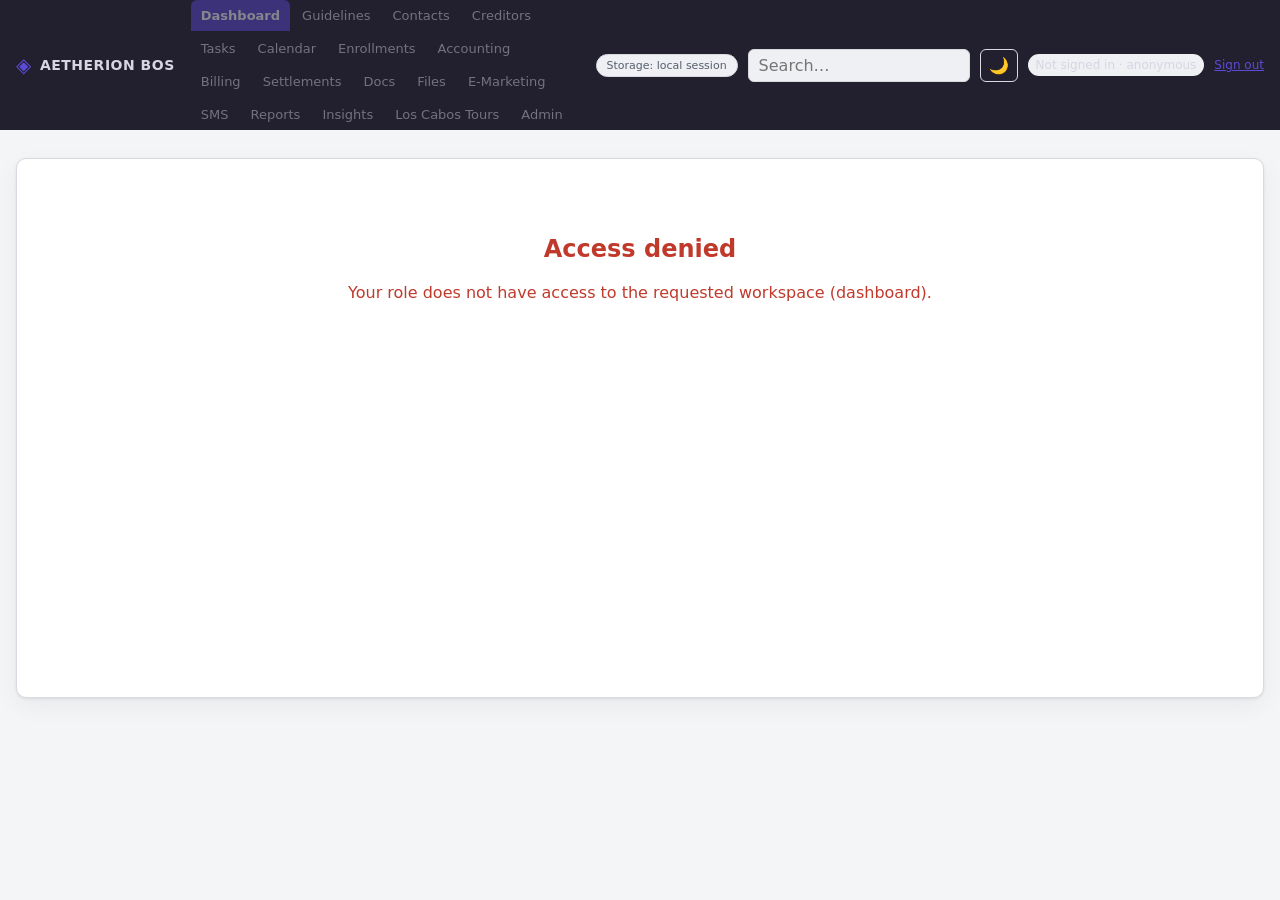
==== app.html @ 68b3d529 "feat: BOS app shell on app.html — module tabs shown per user grants, nav built from granted modules" ====
<!DOCTYPE html>
<html lang="en">
<head>
<meta charset="UTF-8">
<meta name="viewport" content="width=device-width, initial-scale=1.0">
<title>Aetherion BOS — Business Operating System</title>
<link rel="stylesheet" href="css/theme.css">
<link rel="stylesheet" href="css/app.css">
</head>
<body class="theme-light">
  <header id="bos-header">
    <div class="bos-brand">
      <span class="bos-logo">◈</span>
      <span class="bos-name">AETHERION BOS</span>
    </div>
    <nav id="main-nav" role="navigation" aria-label="Main BOS modules"></nav>
    <div class="bos-tools">
      <button id="storage-badge" type="button" class="storage-badge" onclick="bosOpenStorageModal()" title="Storage status — click to configure Google Apps Script storage">Storage: local session</button>
      <input id="global-search" type="search" placeholder="Search…" aria-label="Global search">
      <button id="theme-toggle" type="button" title="Toggle dark mode" aria-label="Toggle dark mode">🌙</button>
      <div class="bos-user" id="user-badge" title="Signed-in user">…</div>
      <button id="logout-btn" type="button" class="link-btn" onclick="bosLogout()" title="Sign out">Sign out</button>
    </div>
  </header>

  <main id="workspace">
    <div id="breadcrumb" class="breadcrumb" aria-label="Navigation path"></div>
    <section id="module-host" class="module-host" aria-live="polite"></section>
  </main>

  <script src="js/modules/registry.js"></script>
  <script src="js/modules/auth.js"></script>
  <script src="js/modules/permissions.js"></script>
  <script src="js/data/store.js"></script>
  <script src="js/data/persistence.js"></script>
  <script src="js/nav/router.js"></script>
  <script src="js/nav/shell.js"></script>
  <script src="js/app.js"></script>
</body>
</html>
---- css/theme.css ----
/* ============================================================
   Aetherion BOS — Theme tokens (light & dark)
   Dark mode is a first-class theme. All components use these
   CSS custom properties; no component hard-codes colors.
   ============================================================ */

:root, body.theme-light {
  --bg: #f4f5f7;
  --surface: #ffffff;
  --surface-2: #eef0f3;
  --border: #d7dae0;
  --text: #1f2430;
  --text-2: #565e6d;
  --accent: #5b4bd6;
  --accent-2: #8f0094;
  --accent-text: #ffffff;
  --nav-bg: #221f2e;
  --nav-text: #d8d5e3;
  --nav-active: #5b4bd6;
  --ok: #1e8e5a;
  --warn: #b7791f;
  --danger: #c0392b;
  --shadow: 0 1px 3px rgba(15, 18, 25, .08), 0 8px 24px rgba(15, 18, 25, .05);
}

body.theme-dark {
  --bg: #14161d;
  --surface: #1d202a;
  --surface-2: #262a36;
  --border: #333846;
  --text: #e8eaf0;
  --text-2: #a6adbb;
  --accent: #7c6ef2;
  --accent-2: #b44ab8;
  --accent-text: #ffffff;
  --nav-bg: #101219;
  --nav-text: #c4c8d4;
  --nav-active: #7c6ef2;
  --ok: #2eb872;
  --warn: #e0a83c;
  --danger: #e05545;
  --shadow: 0 1px 3px rgba(0, 0, 0, .4), 0 8px 24px rgba(0, 0, 0, .25);
}

* { box-sizing: border-box; }

body {
  margin: 0;
  font-family: system-ui, -apple-system, "Segoe UI", Roboto, Helvetica, Arial, sans-serif;
  background: var(--bg);
  color: var(--text);
  transition: background .2s ease, color .2s ease;
}

button, input, select {
  font: inherit;
  color: inherit;
}
---- css/app.css ----
/* ============================================================
   Aetherion BOS — Component styles
   ============================================================ */

/* ---- Top bar ---- */
#bos-header {
  display: flex;
  align-items: center;
  gap: 16px;
  padding: 0 16px;
  background: var(--nav-bg);
  color: var(--nav-text);
  min-height: 56px;
  flex-wrap: wrap;
  position: sticky;
  top: 0;
  z-index: 20;
}

.bos-brand { display: flex; align-items: center; gap: 8px; font-weight: 700; letter-spacing: .5px; }
.bos-logo { color: var(--accent); font-size: 20px; }
.bos-name { font-size: 14px; }

#main-nav { display: flex; flex-wrap: wrap; gap: 2px; flex: 1; }
#main-nav .nav-tab {
  padding: 8px 10px;
  border: none;
  background: transparent;
  color: var(--nav-text);
  cursor: pointer;
  font-size: 13px;
  border-radius: 6px 6px 0 0;
  white-space: nowrap;
}
#main-nav .nav-tab:hover { background: rgba(255,255,255,.08); }
#main-nav .nav-tab.active { background: var(--nav-active); color: var(--accent-text); font-weight: 600; }
#main-nav .nav-tab.disabled { opacity: .45; cursor: not-allowed; }

.bos-tools { display: flex; align-items: center; gap: 10px; }
#global-search {
  background: var(--surface-2);
  border: 1px solid var(--border);
  color: var(--text);
  padding: 6px 10px;
  border-radius: 6px;
  min-width: 160px;
}
#theme-toggle { background: transparent; border: 1px solid var(--border); border-radius: 6px; cursor: pointer; padding: 6px 8px; }
.bos-user { font-size: 12px; padding: 4px 8px; background: var(--surface-2); border-radius: 999px; }

/* Storage badge (GAS persistence status) */
.storage-badge {
  font-size: 11px; padding: 4px 10px;
  border-radius: 999px; cursor: pointer;
  border: 1px solid var(--border);
  background: var(--surface-2); color: var(--text-2);
  white-space: nowrap;
}
.storage-badge:hover { border-color: var(--accent); color: var(--accent); }

/* ---- Workspace ---- */
#workspace { padding: 16px; max-width: 1500px; margin: 0 auto; }
.breadcrumb { font-size: 12px; color: var(--text-2); margin-bottom: 12px; }
.breadcrumb a { color: var(--accent); text-decoration: none; }
.breadcrumb a:hover { text-decoration: underline; }
.breadcrumb .sep { margin: 0 6px; opacity: .5; }

.module-host { background: var(--surface); border: 1px solid var(--border); border-radius: 10px; box-shadow: var(--shadow); min-height: 60vh; padding: 16px; }

/* ---- Placeholder modules ---- */
.placeholder { text-align: center; padding: 48px 16px; color: var(--text-2); }
.placeholder .ph-badge {
  display: inline-block;
  font-size: 11px;
  text-transform: uppercase;
  letter-spacing: 1px;
  font-weight: 700;
  color: var(--warn);
  border: 1px solid var(--warn);
  padding: 3px 10px;
  border-radius: 999px;
  margin-bottom: 14px;
}
.placeholder h2 { color: var(--text); margin: 8px 0; }
.placeholder p { max-width: 520px; margin: 0 auto; font-size: 14px; }

/* ---- Generic table ---- */
.data-table { width: 100%; border-collapse: collapse; font-size: 13px; }
.data-table th, .data-table td { text-align: left; padding: 8px 10px; border-bottom: 1px solid var(--border); }
.data-table th { font-size: 11px; text-transform: uppercase; letter-spacing: .5px; color: var(--text-2); }
.data-table tbody tr:hover { background: var(--surface-2); }

.link-btn {
  background: none; border: none; padding: 0;
  color: var(--accent); cursor: pointer; font-size: 12px;
  text-decoration: underline;
}
.link-btn:hover { filter: brightness(1.2); }

.btn {
  display: inline-flex; align-items: center; gap: 6px;
  background: var(--accent); color: var(--accent-text);
  border: none; border-radius: 6px;
  padding: 8px 14px; font-size: 13px; font-weight: 600;
  cursor: pointer; text-decoration: none;
}
.btn:hover { filter: brightness(1.08); }
.btn.secondary { background: transparent; color: var(--accent); border: 1px solid var(--accent); }

/* ---- Contact dashboard ---- */
.contact-layout { display: grid; grid-template-columns: minmax(280px, 340px) 1fr; gap: 16px; align-items: start; }

.contact-action-bar {
  display: flex; flex-wrap: wrap; align-items: center; gap: 8px;
  padding: 10px 12px;
  background: var(--surface-2);
  border: 1px solid var(--border);
  border-radius: 8px;
  margin-bottom: 14px;
}
.contact-action-bar .action-search { flex: 1 1 180px; min-width: 140px; }
.contact-action-bar .action-search input {
  width: 100%; padding: 6px 10px; border-radius: 6px;
  border: 1px solid var(--border); background: var(--surface);
}
.contact-action-btn {
  background: var(--surface); color: var(--text);
  border: 1px solid var(--border); border-radius: 6px;
  padding: 6px 10px; font-size: 12.5px; cursor: pointer;
}
.contact-action-btn:hover { border-color: var(--accent); color: var(--accent); }
.contact-action-btn.primary { background: var(--accent); color: var(--accent-text); border-color: var(--accent); }
.favorites-select { padding: 6px 8px; border-radius: 6px; border: 1px solid var(--border); background: var(--surface); font-size: 12.5px; }

/* Left panel: client information (FORTH reference layout) */
.client-panel { background: var(--surface-2); border: 1px solid var(--border); border-radius: 8px; padding: 14px; }
.client-panel h3 { margin: 14px 0 10px; font-size: 13px; text-transform: uppercase; letter-spacing: .5px; color: var(--text-2); }
.kv-row { display: flex; justify-content: space-between; gap: 8px; padding: 6px 0; border-bottom: 1px dashed var(--border); font-size: 13px; }
.kv-row:last-child { border-bottom: none; }
.kv-row .k { color: var(--text-2); }
.kv-row .v { font-weight: 600; text-align: right; }

/* Client header: avatar, name, sub, favorites star */
.client-head { display: flex; align-items: center; gap: 10px; padding-bottom: 12px; border-bottom: 1px solid var(--border); }
.client-avatar {
  width: 44px; height: 44px; border-radius: 50%;
  background: linear-gradient(135deg, var(--accent), var(--accent-2));
  color: #fff; font-weight: 700; font-size: 15px;
  display: flex; align-items: center; justify-content: center;
  flex-shrink: 0;
}
.client-head-info { flex: 1; min-width: 0; }
.client-name { font-weight: 700; font-size: 15px; }
.client-sub { font-size: 12px; color: var(--text-2); margin-top: 2px; }
.fav-star {
  background: transparent; border: none; cursor: pointer;
  font-size: 22px; line-height: 1; color: var(--text-2);
  padding: 4px;
}
.fav-star:hover { color: var(--warn); }
.fav-star.active { color: var(--warn); }

.snapshot-card { background: var(--surface); border: 1px solid var(--border); border-left: 3px solid var(--accent); border-radius: 8px; padding: 12px; margin-top: 12px; }
.snapshot-card h4 { margin: 0 0 8px; font-size: 12px; text-transform: uppercase; letter-spacing: .5px; color: var(--text-2); }

.alerts-card { background: var(--surface); border: 1px solid var(--border); border-left: 3px solid var(--warn); border-radius: 8px; padding: 12px; margin-top: 12px; }
.alerts-card h4 { margin: 0 0 8px; font-size: 12px; text-transform: uppercase; letter-spacing: .5px; color: var(--text-2); }
.alerts-card .no-alerts { margin: 0; font-size: 12.5px; color: var(--text-2); }
.alerts-card .alert-item { margin: 4px 0; font-size: 12.5px; }

/* Nested tabs */
.nested-tabs { display: flex; flex-wrap: wrap; gap: 4px; border-bottom: 2px solid var(--border); margin-bottom: 14px; }
.nested-tab {
  padding: 8px 12px; font-size: 13px;
  background: transparent; border: none; border-bottom: 2px solid transparent;
  color: var(--text-2); cursor: pointer; margin-bottom: -2px;
}
.nested-tab:hover { color: var(--accent); }
.nested-tab.active { color: var(--accent); border-bottom-color: var(--accent); font-weight: 600; }
.nested-tab.disabled { opacity: .45; cursor: not-allowed; }
.nested-workspace { min-height: 200px; }

/* Tab workspace header */
.tab-header { display: flex; align-items: center; justify-content: space-between; gap: 12px; margin-bottom: 12px; flex-wrap: wrap; }
.tab-header .tab-count { color: var(--text-2); font-weight: 400; font-size: 13px; }

/* Modals */
.modal-backdrop {
  position: fixed; inset: 0; background: rgba(10, 12, 18, .55);
  display: none; align-items: center; justify-content: center; z-index: 50;
}
.modal-backdrop.open { display: flex; }
.modal {
  background: var(--surface); color: var(--text);
  border: 1px solid var(--border); border-radius: 10px;
  box-shadow: var(--shadow); max-width: 460px; width: 92%; padding: 20px;
  max-height: 85vh; overflow-y: auto;
}
.modal h3 { margin: 0 0 12px; }
.modal .modal-actions { display: flex; justify-content: flex-end; gap: 8px; margin-top: 16px; }
.modal input, .modal select, .modal textarea {
  width: 100%; padding: 8px 10px; border-radius: 6px;
  border: 1px solid var(--border); background: var(--bg); margin-bottom: 10px;
  font: inherit; color: inherit;
}
.modal label { display: block; font-size: 12px; color: var(--text-2); margin-bottom: 2px; }
.modal label input, .modal label select { margin-top: 4px; }

/* Access denied */
.access-denied { padding: 40px 16px; text-align: center; color: var(--danger); }
.access-denied h2 { color: var(--danger); }

/* Responsive */
@media (max-width: 900px) {
  .contact-layout { grid-template-columns: 1fr; }
  #main-nav { order: 3; width: 100%; }
}
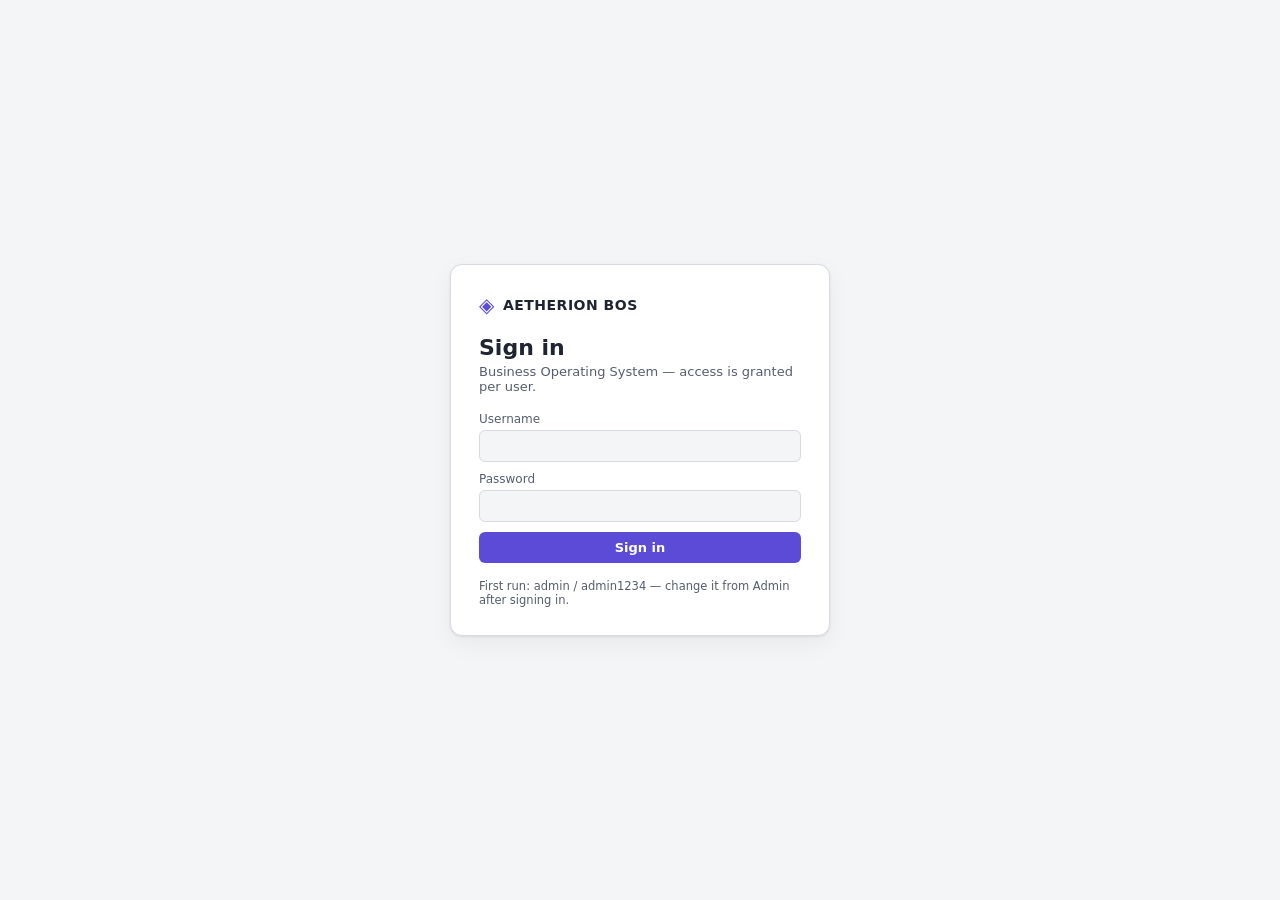
==== commit c8e1cac1: "feat: app.html — Admin workspace wired, grant-toggle styles, Sign out button" ====
--- a/app.html
+++ b/app.html
@@ -6,6 +6,12 @@
 <title>Aetherion BOS — Business Operating System</title>
 <link rel="stylesheet" href="css/theme.css">
 <link rel="stylesheet" href="css/app.css">
+<style>
+/* Admin grants table */
+.grant-cell { max-width: 420px; }
+.grant-toggle { display: inline-flex; align-items: center; gap: 5px; font-size: 12px; color: var(--text-2); margin: 2px 8px 2px 0; white-space: nowrap; cursor: pointer; }
+.grant-toggle input { cursor: pointer; }
+</style>
 </head>
 <body class="theme-light">
   <header id="bos-header">
@@ -35,6 +41,7 @@
   <script src="js/data/persistence.js"></script>
   <script src="js/nav/router.js"></script>
   <script src="js/nav/shell.js"></script>
+  <script src="js/nav/admin.js"></script>
   <script src="js/app.js"></script>
 </body>
 </html>
